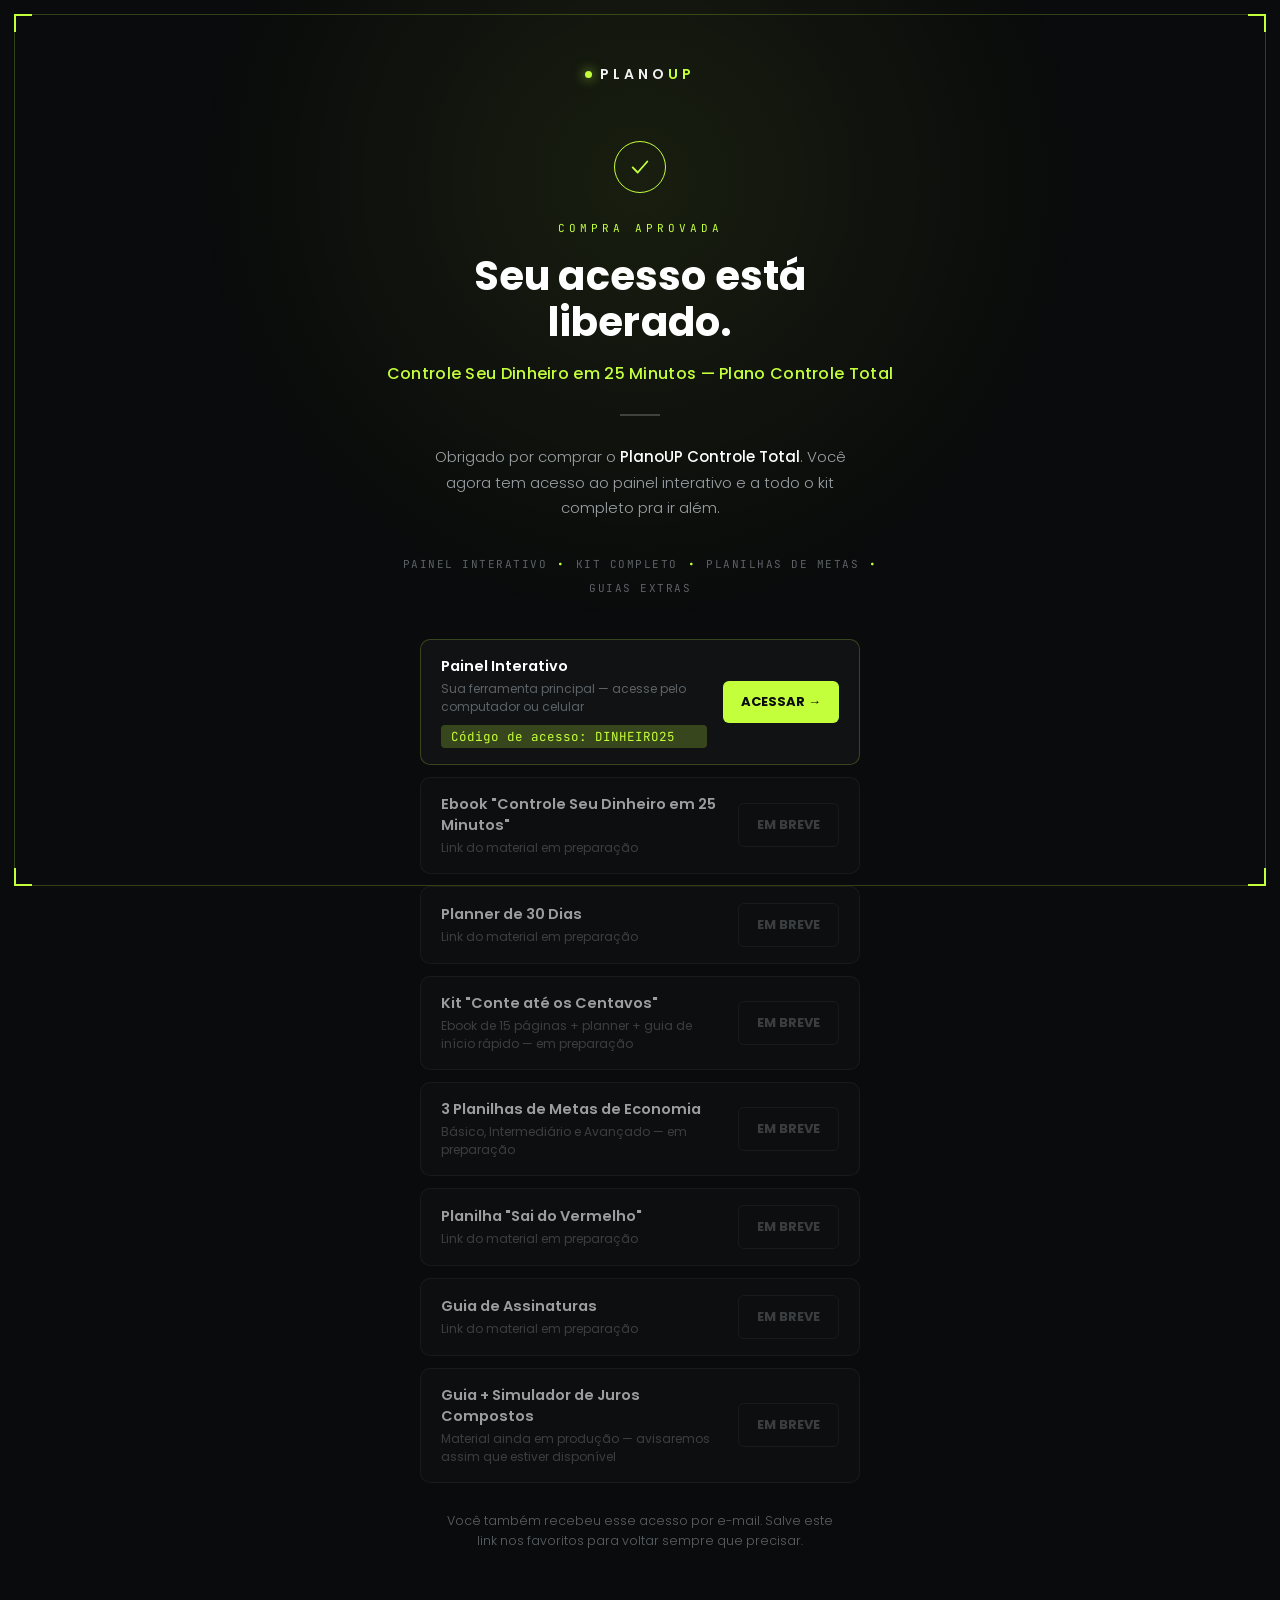
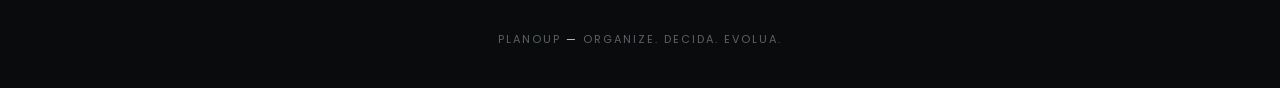
==== controle-total.html @ 07d8cf55 "Add delivery pages for Controle Seu Dinheiro em 25 Minutos Two thank-you/delivery pages (basico.html" ====
<!DOCTYPE html>
<html lang="pt-BR">
<head>
<meta charset="UTF-8">
<meta name="viewport" content="width=device-width, initial-scale=1.0">
<title>PlanoUP | Acesso Liberado — Controle Total</title>
<link rel="preconnect" href="https://fonts.googleapis.com">
<link rel="preconnect" href="https://fonts.gstatic.com" crossorigin>
<link href="https://fonts.googleapis.com/css2?family=Poppins:wght@300;400;500;600;700&family=JetBrains+Mono:wght@400;500&display=swap" rel="stylesheet">
<link rel="stylesheet" href="style.css">
</head>
<body>

  <div class="frame"></div>
  <div class="corner tl"></div>
  <div class="corner tr"></div>
  <div class="corner bl"></div>
  <div class="corner br"></div>

  <div class="wrap">

    <div class="brand">
      <span class="brand-dot"></span>
      <span class="brand-name">PLANO<em>UP</em></span>
    </div>

    <div class="check">
      <svg viewBox="0 0 24 24" fill="none" xmlns="http://www.w3.org/2000/svg">
        <path d="M4 12.5L9.5 18L20 6" stroke="#c4ff3c" stroke-width="2" stroke-linecap="round" stroke-linejoin="round"/>
      </svg>
    </div>

    <div class="eyebrow">Compra aprovada</div>
    <h1>Seu acesso está<br>liberado.</h1>
    <div class="subtitle">Controle Seu Dinheiro em 25 Minutos — Plano Controle Total</div>

    <div class="divider"></div>

    <p class="desc">
      Obrigado por comprar o <strong>PlanoUP Controle Total</strong>. Você agora tem
      acesso ao painel interativo e a todo o kit completo pra ir além.
    </p>

    <div class="tags">
      <span>PAINEL INTERATIVO</span><span class="sep">•</span>
      <span>KIT COMPLETO</span><span class="sep">•</span>
      <span>PLANILHAS DE METAS</span><span class="sep">•</span>
      <span>GUIAS EXTRAS</span>
    </div>

    <div class="resources">
      <div class="resource highlight">
        <div class="resource-info">
          <span class="resource-title">Painel Interativo</span>
          <span class="resource-sub">Sua ferramenta principal — acesse pelo computador ou celular</span>
          <span class="access-code">Código de acesso: DINHEIRO25</span>
        </div>
        <a class="resource-btn" href="https://planoup-controle-financeiro.vercel.app" target="_blank" rel="noopener">ACESSAR →</a>
      </div>

      <div class="resource soon">
        <div class="resource-info">
          <span class="resource-title">Ebook "Controle Seu Dinheiro em 25 Minutos"</span>
          <span class="resource-sub">Link do material em preparação</span>
        </div>
        <a class="resource-btn" href="#" aria-disabled="true">EM BREVE</a>
      </div>

      <div class="resource soon">
        <div class="resource-info">
          <span class="resource-title">Planner de 30 Dias</span>
          <span class="resource-sub">Link do material em preparação</span>
        </div>
        <a class="resource-btn" href="#" aria-disabled="true">EM BREVE</a>
      </div>

      <div class="resource soon">
        <div class="resource-info">
          <span class="resource-title">Kit "Conte até os Centavos"</span>
          <span class="resource-sub">Ebook de 15 páginas + planner + guia de início rápido — em preparação</span>
        </div>
        <a class="resource-btn" href="#" aria-disabled="true">EM BREVE</a>
      </div>

      <div class="resource soon">
        <div class="resource-info">
          <span class="resource-title">3 Planilhas de Metas de Economia</span>
          <span class="resource-sub">Básico, Intermediário e Avançado — em preparação</span>
        </div>
        <a class="resource-btn" href="#" aria-disabled="true">EM BREVE</a>
      </div>

      <div class="resource soon">
        <div class="resource-info">
          <span class="resource-title">Planilha "Sai do Vermelho"</span>
          <span class="resource-sub">Link do material em preparação</span>
        </div>
        <a class="resource-btn" href="#" aria-disabled="true">EM BREVE</a>
      </div>

      <div class="resource soon">
        <div class="resource-info">
          <span class="resource-title">Guia de Assinaturas</span>
          <span class="resource-sub">Link do material em preparação</span>
        </div>
        <a class="resource-btn" href="#" aria-disabled="true">EM BREVE</a>
      </div>

      <div class="resource soon">
        <div class="resource-info">
          <span class="resource-title">Guia + Simulador de Juros Compostos</span>
          <span class="resource-sub">Material ainda em produção — avisaremos assim que estiver disponível</span>
        </div>
        <a class="resource-btn" href="#" aria-disabled="true">EM BREVE</a>
      </div>
    </div>

    <p class="save-note">
      Você também recebeu esse acesso por e-mail. Salve este link nos favoritos para voltar sempre que precisar.
    </p>

  </div>

  <footer>PlanoUP <em>—</em> Organize. Decida. Evolua.</footer>

</body>
</html>
---- style.css ----
:root{
  --bg:#0a0b0c;
  --bg-soft:#101214;
  --lime:#c4ff3c;
  --lime-dim:rgba(196,255,60,0.22);
  --text-dim:#9aa0a4;
  --text-faint:#5c6266;
  --border:rgba(255,255,255,0.08);
}

*{margin:0;padding:0;box-sizing:border-box;}

html,body{
  height:100%;
  background:var(--bg);
  color:#fff;
  font-family:'Poppins',sans-serif;
  -webkit-font-smoothing:antialiased;
}

body{
  min-height:100dvh;
  display:flex;
  flex-direction:column;
  align-items:center;
  position:relative;
  overflow-x:hidden;
  padding:0 24px;
}

body::before{
  content:"";
  position:fixed;
  top:-30%;
  left:50%;
  width:900px;
  height:900px;
  transform:translateX(-50%);
  background:radial-gradient(circle, rgba(196,255,60,0.08) 0%, rgba(196,255,60,0) 70%);
  pointer-events:none;
  z-index:0;
}

.frame{
  position:fixed;
  inset:14px;
  border:1px solid var(--lime-dim);
  pointer-events:none;
  z-index:0;
}
.corner{
  position:fixed;
  width:18px;
  height:18px;
  border-color:var(--lime);
  border-style:solid;
  z-index:1;
  pointer-events:none;
}
.corner.tl{top:14px;left:14px;border-width:2px 0 0 2px;}
.corner.tr{top:14px;right:14px;border-width:2px 2px 0 0;}
.corner.bl{bottom:14px;left:14px;border-width:0 0 2px 2px;}
.corner.br{bottom:14px;right:14px;border-width:0 2px 2px 0;}

.wrap{
  position:relative;
  z-index:2;
  width:100%;
  max-width:560px;
  display:flex;
  flex-direction:column;
  align-items:center;
  text-align:center;
  padding:64px 0 48px;
}

.brand{
  display:flex;
  align-items:center;
  gap:8px;
  margin-bottom:56px;
}
.brand-dot{
  width:7px;
  height:7px;
  border-radius:50%;
  background:var(--lime);
  box-shadow:0 0 12px 1px rgba(196,255,60,0.6);
}
.brand-name{
  font-size:14px;
  font-weight:600;
  letter-spacing:4px;
  color:#f2f2f2;
}
.brand-name em{
  color:var(--lime);
  font-style:normal;
}

.check{
  width:52px;
  height:52px;
  border-radius:50%;
  border:1.5px solid var(--lime);
  display:flex;
  align-items:center;
  justify-content:center;
  margin-bottom:28px;
  animation:pop .5s cubic-bezier(.2,1.4,.4,1) both;
}
.check svg{width:22px;height:22px;}

@keyframes pop{
  0%{transform:scale(0.6);opacity:0;}
  100%{transform:scale(1);opacity:1;}
}

.eyebrow{
  font-family:'JetBrains Mono',monospace;
  font-size:11px;
  letter-spacing:4px;
  text-transform:uppercase;
  color:var(--lime);
  margin-bottom:18px;
}

h1{
  font-size:clamp(30px, 5.6vw, 40px);
  font-weight:700;
  line-height:1.15;
  letter-spacing:0.2px;
  margin-bottom:16px;
}

.subtitle{
  font-size:16px;
  font-weight:500;
  color:var(--lime);
  letter-spacing:0.3px;
  margin-bottom:28px;
}

.divider{
  width:40px;
  height:2px;
  background:rgba(255,255,255,0.2);
  margin-bottom:28px;
}

.desc{
  font-size:15px;
  font-weight:300;
  line-height:1.7;
  color:var(--text-dim);
  max-width:420px;
  margin-bottom:36px;
}
.desc strong{
  color:#fff;
  font-weight:500;
}

.tags{
  font-family:'JetBrains Mono',monospace;
  font-size:11px;
  letter-spacing:1.5px;
  text-transform:uppercase;
  color:var(--text-faint);
  display:flex;
  flex-wrap:wrap;
  align-items:center;
  justify-content:center;
  gap:10px;
  margin-bottom:44px;
}
.tags .sep{color:var(--lime);}

.resources{
  width:100%;
  max-width:440px;
  display:flex;
  flex-direction:column;
  gap:12px;
  margin-bottom:20px;
}
.resource{
  display:flex;
  align-items:center;
  justify-content:space-between;
  gap:16px;
  background:var(--bg-soft);
  border:1px solid var(--border);
  border-radius:10px;
  padding:16px 20px;
  text-align:left;
}
.resource.highlight{border-color:var(--lime-dim);}
.resource-info{display:flex;flex-direction:column;gap:3px;}
.resource-title{font-size:14.5px;font-weight:600;color:#fff;}
.resource-sub{font-size:12px;color:var(--text-faint);}
.access-code{
  display:inline-block;
  margin-top:6px;
  font-family:'JetBrains Mono',monospace;
  font-size:12.5px;
  color:var(--lime);
  background:var(--lime-dim);
  padding:3px 10px;
  border-radius:4px;
}
.resource-btn{
  flex-shrink:0;
  display:inline-flex;
  align-items:center;
  gap:6px;
  background:var(--lime);
  color:var(--bg);
  font-weight:700;
  font-size:13px;
  padding:11px 18px;
  border-radius:6px;
  text-decoration:none;
  white-space:nowrap;
  transition:transform .15s ease;
}
.resource-btn:hover{transform:translateY(-1px);}
.resource.soon{opacity:0.6;}
.resource.soon .resource-btn{
  background:transparent;
  border:1px solid var(--border);
  color:var(--text-faint);
  cursor:default;
  pointer-events:none;
}

.save-note{
  margin-top:8px;
  font-size:12.5px;
  color:var(--text-faint);
  font-weight:300;
  max-width:400px;
  line-height:1.6;
}

.support-note{
  margin-top:28px;
  font-size:12.5px;
  color:var(--text-faint);
  font-weight:300;
}
.support-note a{color:var(--lime); text-decoration:underline;}

footer{
  position:relative;
  z-index:2;
  margin-top:auto;
  padding:32px 0 40px;
  text-align:center;
  font-size:11px;
  letter-spacing:2px;
  text-transform:uppercase;
  color:var(--text-faint);
}
footer em{
  color:var(--lime);
  font-style:normal;
}

@media (max-width:480px){
  .wrap{padding-top:48px;}
  .brand{margin-bottom:40px;}
  h1{font-size:28px;}
  .tags{gap:8px 10px;}
  .resource{flex-direction:column; align-items:flex-start;}
  .resource-btn{width:100%; justify-content:center;}
}

@media (prefers-reduced-motion: reduce){
  .check{animation:none;}
  .resource-btn{transition:none;}
}
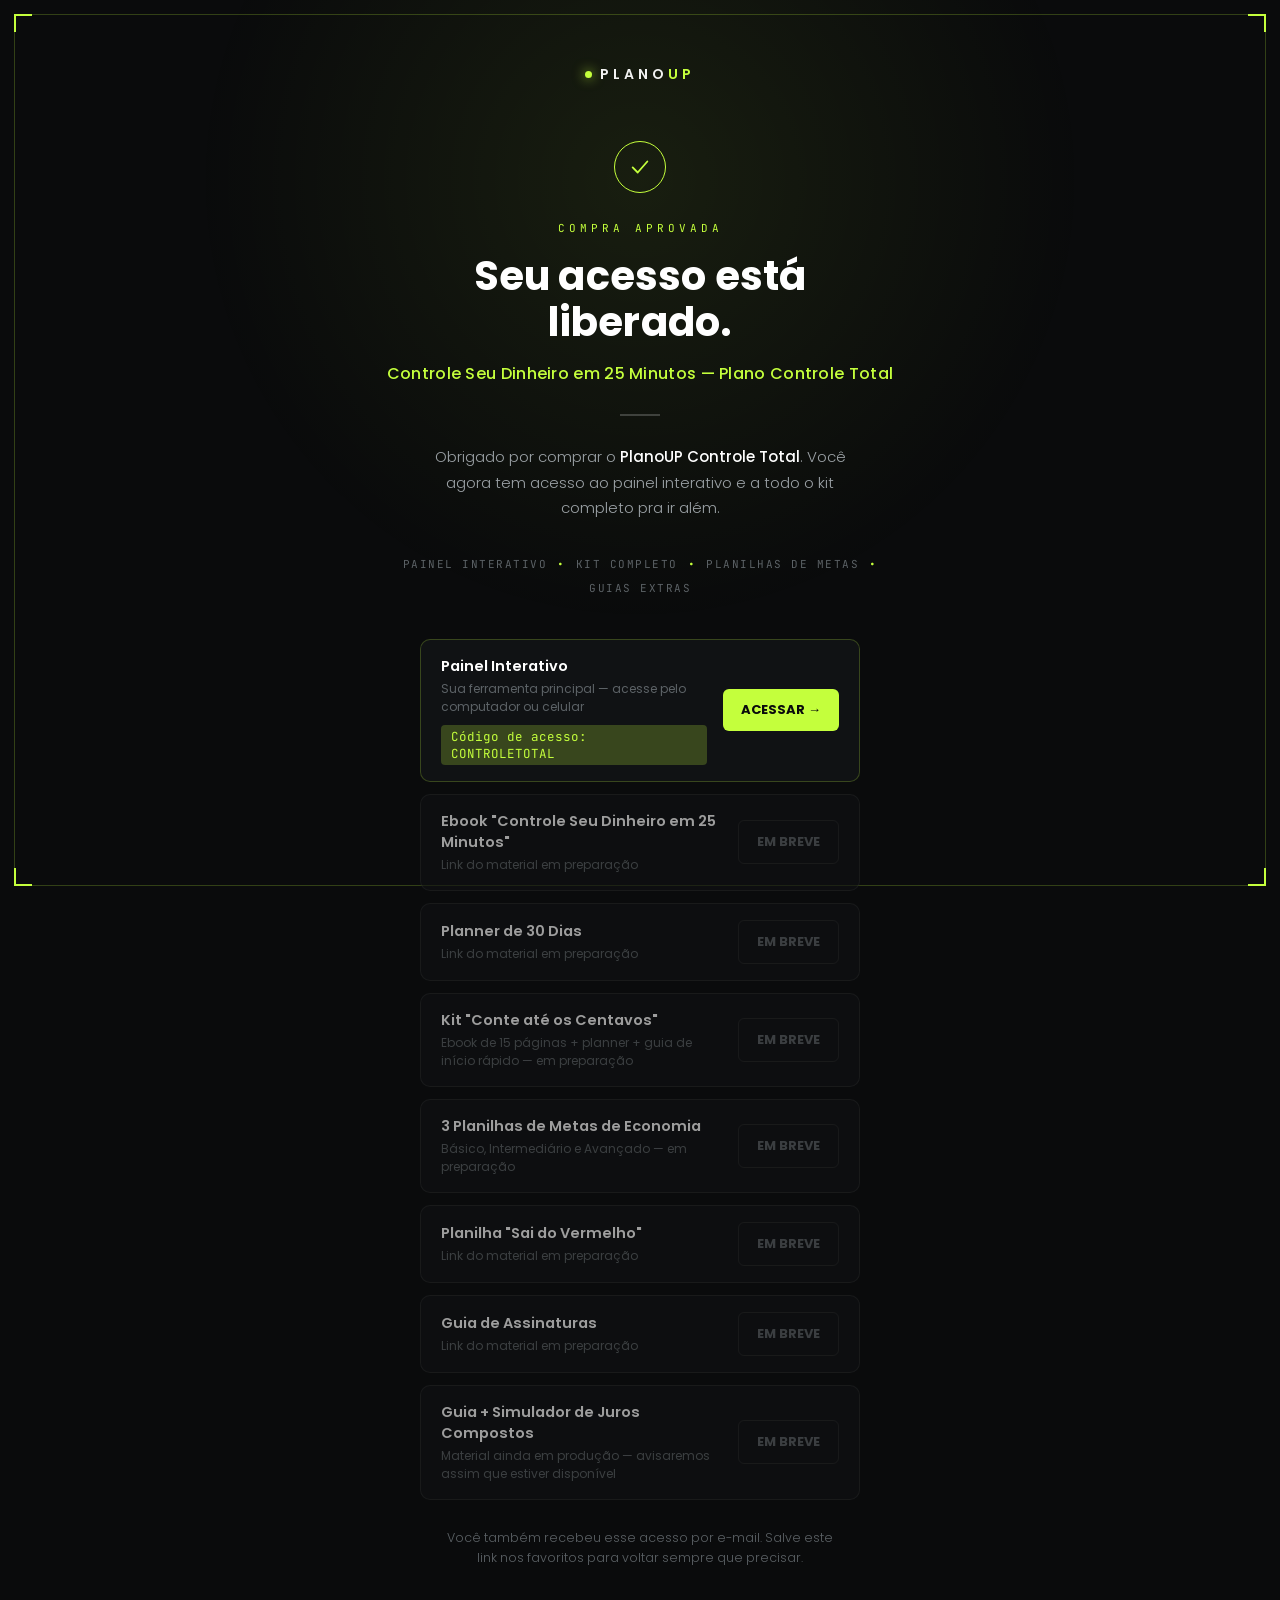
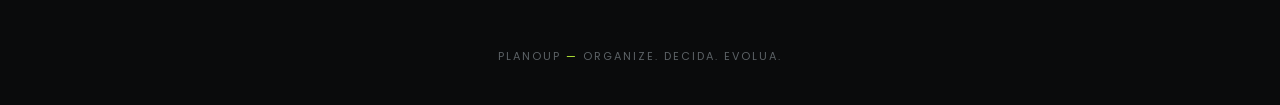
==== commit 54682842: "Fix Controle Total access code on delivery page Was showing the Básico code (DINHEIRO25) instead of " ====
--- a/controle-total.html
+++ b/controle-total.html
@@ -53,7 +53,7 @@
         <div class="resource-info">
           <span class="resource-title">Painel Interativo</span>
           <span class="resource-sub">Sua ferramenta principal — acesse pelo computador ou celular</span>
-          <span class="access-code">Código de acesso: DINHEIRO25</span>
+          <span class="access-code">Código de acesso: CONTROLETOTAL</span>
         </div>
         <a class="resource-btn" href="https://planoup-controle-financeiro.vercel.app" target="_blank" rel="noopener">ACESSAR →</a>
       </div>
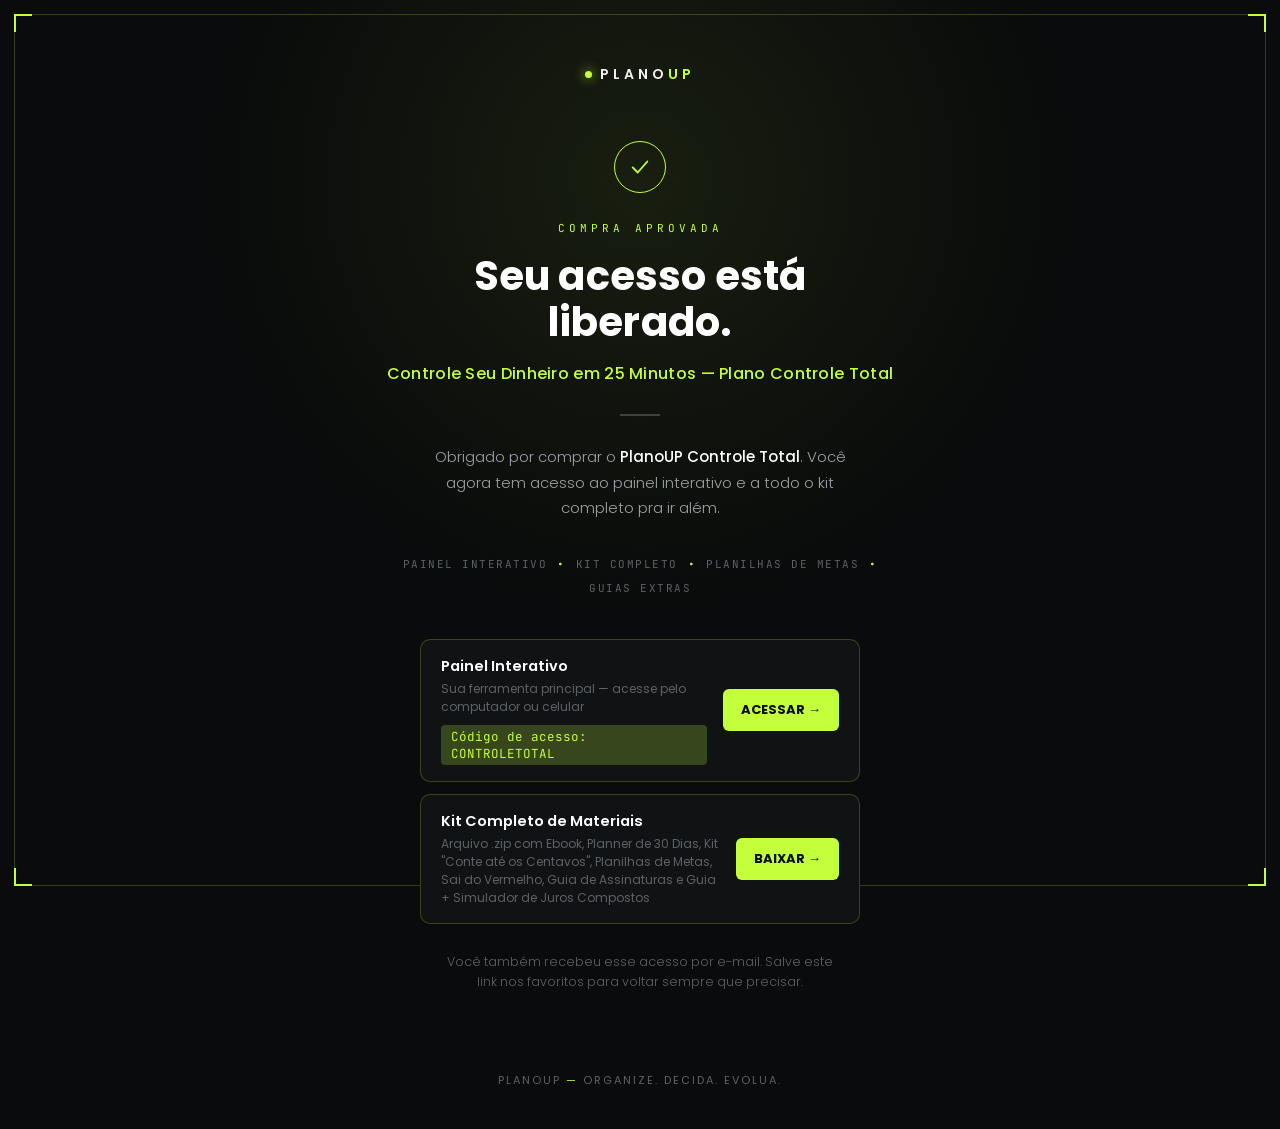
==== commit e42dc19d: "Link real dos materiais de entrega (zip por plano no Drive) Substitui os placeholders "EM BREVE" por" ====
--- a/controle-total.html
+++ b/controle-total.html
@@ -58,60 +58,12 @@
         <a class="resource-btn" href="https://planoup-controle-financeiro.vercel.app" target="_blank" rel="noopener">ACESSAR →</a>
       </div>
 
-      <div class="resource soon">
+      <div class="resource highlight">
         <div class="resource-info">
-          <span class="resource-title">Ebook "Controle Seu Dinheiro em 25 Minutos"</span>
-          <span class="resource-sub">Link do material em preparação</span>
+          <span class="resource-title">Kit Completo de Materiais</span>
+          <span class="resource-sub">Arquivo .zip com Ebook, Planner de 30 Dias, Kit "Conte até os Centavos", Planilhas de Metas, Sai do Vermelho, Guia de Assinaturas e Guia + Simulador de Juros Compostos</span>
         </div>
-        <a class="resource-btn" href="#" aria-disabled="true">EM BREVE</a>
-      </div>
-
-      <div class="resource soon">
-        <div class="resource-info">
-          <span class="resource-title">Planner de 30 Dias</span>
-          <span class="resource-sub">Link do material em preparação</span>
-        </div>
-        <a class="resource-btn" href="#" aria-disabled="true">EM BREVE</a>
-      </div>
-
-      <div class="resource soon">
-        <div class="resource-info">
-          <span class="resource-title">Kit "Conte até os Centavos"</span>
-          <span class="resource-sub">Ebook de 15 páginas + planner + guia de início rápido — em preparação</span>
-        </div>
-        <a class="resource-btn" href="#" aria-disabled="true">EM BREVE</a>
-      </div>
-
-      <div class="resource soon">
-        <div class="resource-info">
-          <span class="resource-title">3 Planilhas de Metas de Economia</span>
-          <span class="resource-sub">Básico, Intermediário e Avançado — em preparação</span>
-        </div>
-        <a class="resource-btn" href="#" aria-disabled="true">EM BREVE</a>
-      </div>
-
-      <div class="resource soon">
-        <div class="resource-info">
-          <span class="resource-title">Planilha "Sai do Vermelho"</span>
-          <span class="resource-sub">Link do material em preparação</span>
-        </div>
-        <a class="resource-btn" href="#" aria-disabled="true">EM BREVE</a>
-      </div>
-
-      <div class="resource soon">
-        <div class="resource-info">
-          <span class="resource-title">Guia de Assinaturas</span>
-          <span class="resource-sub">Link do material em preparação</span>
-        </div>
-        <a class="resource-btn" href="#" aria-disabled="true">EM BREVE</a>
-      </div>
-
-      <div class="resource soon">
-        <div class="resource-info">
-          <span class="resource-title">Guia + Simulador de Juros Compostos</span>
-          <span class="resource-sub">Material ainda em produção — avisaremos assim que estiver disponível</span>
-        </div>
-        <a class="resource-btn" href="#" aria-disabled="true">EM BREVE</a>
+        <a class="resource-btn" href="https://drive.google.com/file/d/1PHlWlMl9DvL-POuHB5jvKHb8HdDQ2PIn/view?usp=sharing" target="_blank" rel="noopener">BAIXAR →</a>
       </div>
     </div>
 
